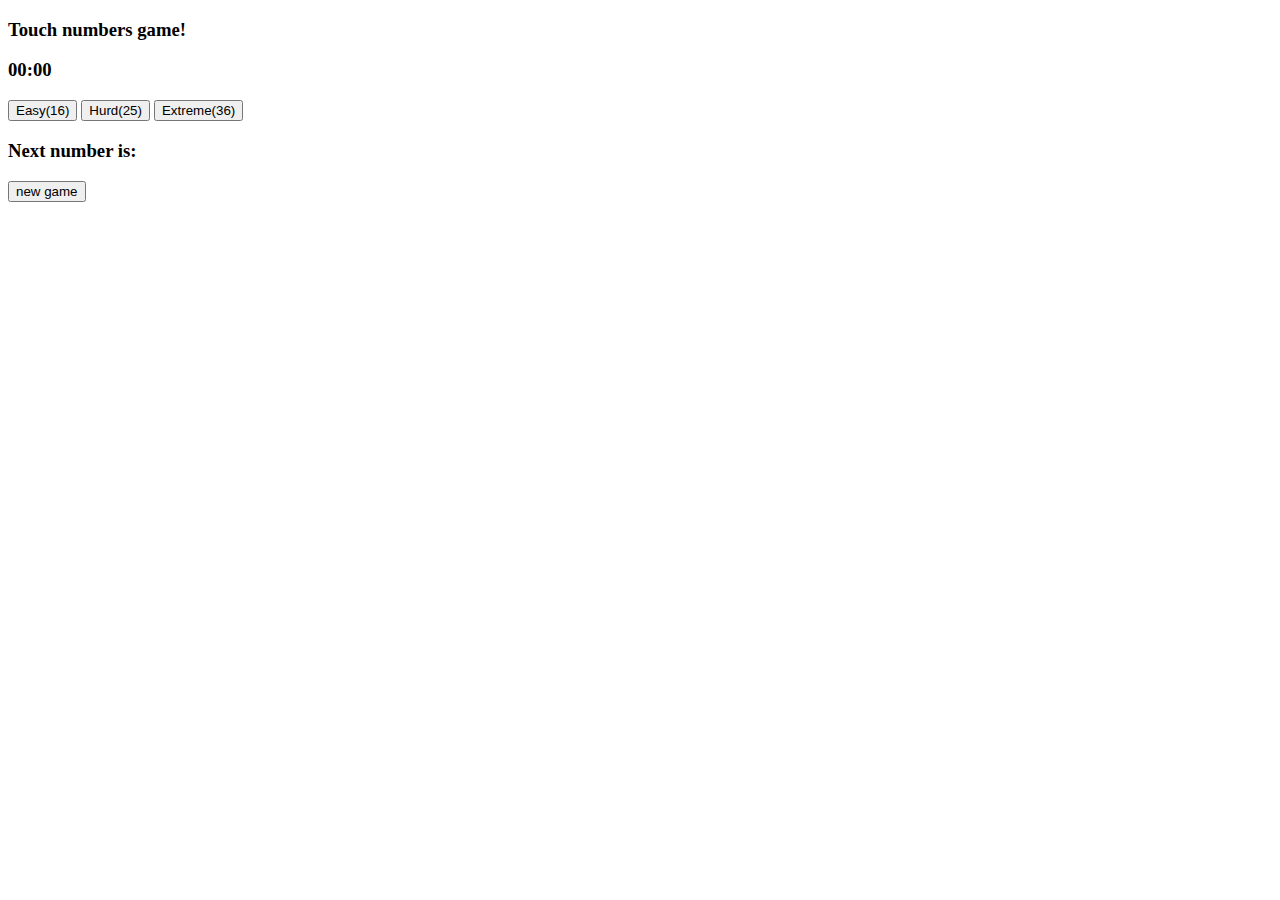
==== proj/TouchNums/index.html @ 3744f034 "Init" ====
<!DOCTYPE html>
<html lang="en">

<head>
    <meta charset="UTF-8">
    <meta http-equiv="X-UA-Compatible" content="IE=edge">
    <meta name="viewport" content="width=device-width, initial-scale=1.0">
    <link rel="stylesheet" href="/css/style.css">
    <title> Touch-nums</title>
</head>

<body onload="init()">
    <h3 class="header"> Touch numbers game!</h3>
    <div class='timer'>
        <h3 class="timerTxt">00:00</h3>
    </div>
    <button onclick="tableSize(this)" class="1 levelBtn" >Easy(16)</button>
    <button onclick="tableSize(this)" class="2 levelBtn" >Hurd(25)</button>
    <button onclick="tableSize(this)" class="3 levelBtn" >Extreme(36)</button>
    <table class="table" border="0" cellpading="10">
        <tbody class="board"></tbody>
    </table>

    <div class="next-num">
        <h3 class="next-number">Next number is: <span></span></h3>
    </div>

    <button onclick="newGame()" class="btn">new game</button>

    <script src="/js/util.js"></script>
    <script src="/js/main.js"></script>
    <script src="/js/x.js"></script>
</body>

</html>
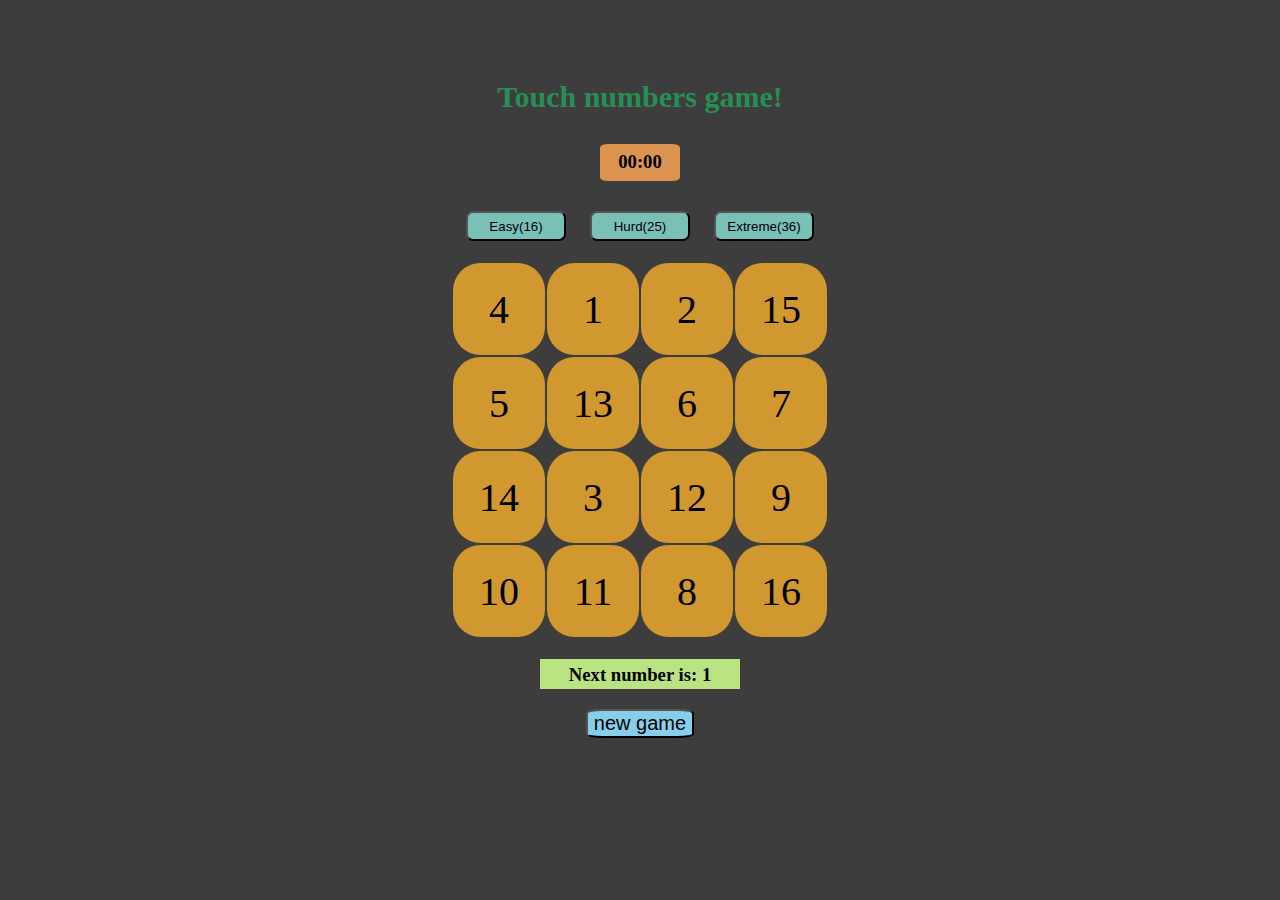
==== commit 5005da52: "Fixed TouchNums" ====
--- a/proj/TouchNums/index.html
+++ b/proj/TouchNums/index.html
@@ -5,7 +5,7 @@
     <meta charset="UTF-8">
     <meta http-equiv="X-UA-Compatible" content="IE=edge">
     <meta name="viewport" content="width=device-width, initial-scale=1.0">
-    <link rel="stylesheet" href="/css/style.css">
+    <link rel="stylesheet" href="./css/style.css">
     <title> Touch-nums</title>
 </head>
 
@@ -27,9 +27,9 @@
 
     <button onclick="newGame()" class="btn">new game</button>
 
-    <script src="/js/util.js"></script>
-    <script src="/js/main.js"></script>
-    <script src="/js/x.js"></script>
+    <script src="./js/util.js"></script>
+    <script src="./js/main.js"></script>
+    <script src="./js/x.js"></script>
 </body>
 
 </html>--- a/proj/TouchNums/css/style.css
+++ b/proj/TouchNums/css/style.css
@@ -0,0 +1,65 @@
+body{
+    text-align: center;
+    background-color: rgba(0, 0, 0, 0.76);
+}
+.header{
+    font-size: 30px;
+    color: rgb(39, 143, 84);
+    margin-top: 80px;
+}
+
+.table{
+    text-align: center;
+    margin: auto;
+    border-radius: 15%;
+    
+}
+
+.board td {
+    width: 90px;
+    height: 90px;
+    text-align: center;
+    font-size: 40px;
+    background-color: rgba(233, 167, 45, 0.856);
+    border-radius: 30%;
+}
+.timerTxt{
+    background-color: rgb(219, 147, 79);
+    width: 80px;
+    height: 30px;
+    border-radius: 10%;
+    margin: auto;
+    margin-bottom: 20px;
+    padding-top: 7px;
+}
+
+.btn{
+    border-radius: 15%;
+    background-color: skyblue;
+    font-size:20px;
+    cursor: pointer;
+    margin-bottom: 10px;
+}
+
+.levelBtn{
+    width: 90px;
+    height: 20px;
+    margin: 10px;
+    margin-bottom: 20px;
+    background-color: steelblue;
+}
+
+.next-number{
+    width: 15%;
+    height: 20px;
+    background-color: rgb(186, 228, 130);
+    padding: 5px;
+    margin: 20px auto;
+}
+.levelBtn{
+    width: 100px;
+    height: 30px;
+    background-color: rgb(121, 192, 185);
+    cursor: pointer;
+    border-radius: 7px;
+}